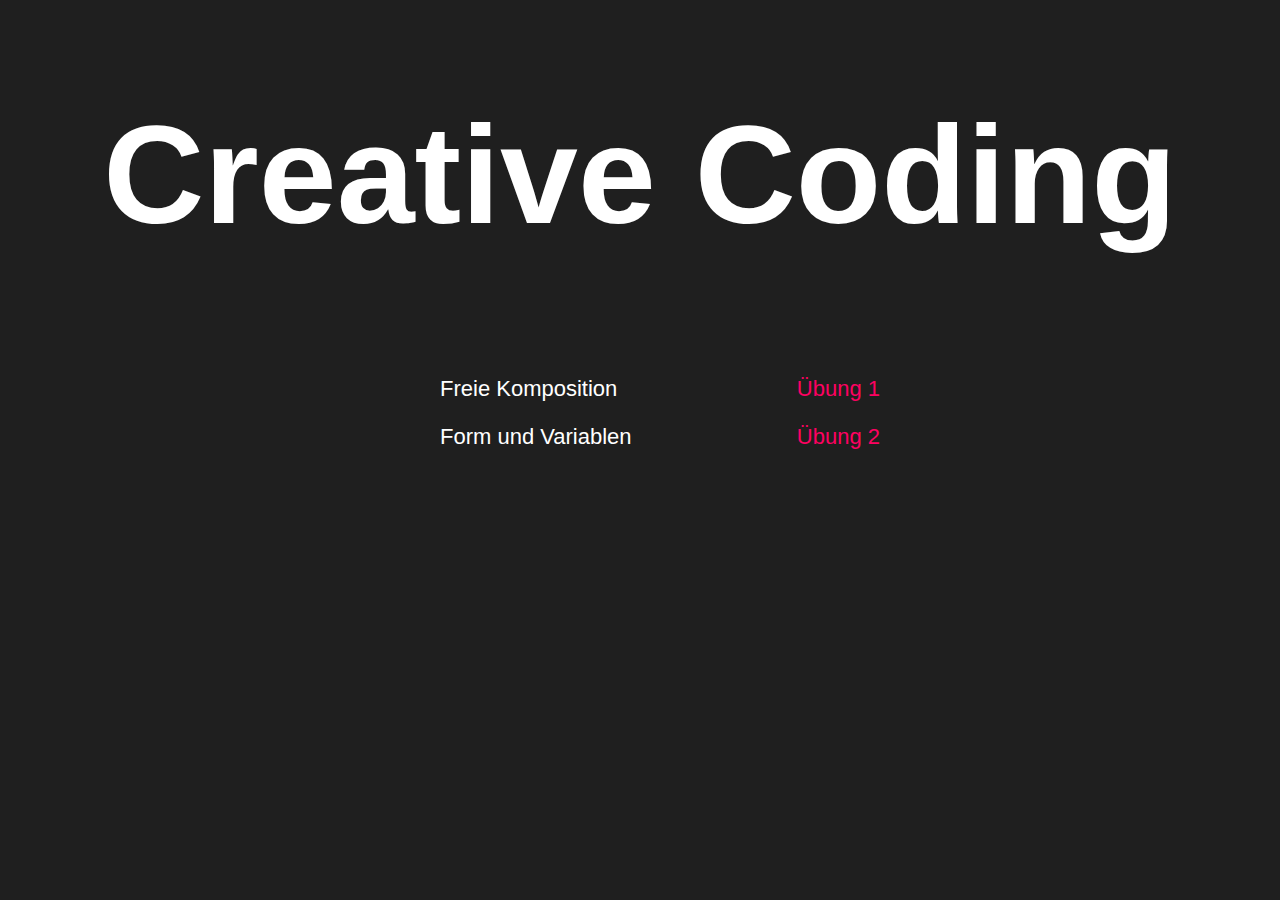
==== index.html @ 6681cb79 "v2" ====
<!DOCTYPE html>
<html lang="de">
  <head>
    <meta charset="utf-8">
    <title>Stefanos IAD2019</title>
    <link rel="stylesheet" href="style.css">
    <script src="script.js"></script>
  </head>
  <body>

  <div>
    <h1>Creative Coding</h1>
  </div>

<div id="wrapper">
	<ul id="toc">
		<li><span>Freie Komposition</span> <a href="uebung-1/index.html" target="_blank">Übung 1</a></li>
		<li><span>Form und Variablen</span> <a href="uebung-2/index.html" target="_blank">Übung 2</a></li>
		<!-- <li><span>Is this the real life?</span> <a href="Uebungen/Tag3/index.html" target="_blank">TAG 3</a></li>
    <li><span>Magic for Humans</span> <a href="Uebungen/Tag4/index.html" target="_blank">TAG 4</a></li>
    <li><span>Mama, ooh</span> <a href="Uebungen/Tag5/index.html" target="_blank">TAG 5</a></li>
    <li><span>Bohemian Rhapsody</span> <a href="Uebungen/Tag8/index.html" target="_blank">FINALE</a></li> -->
	</ul>
</div>


  </body>
</html>
---- style.css ----
body {
  font-family: Helvetica, sans-serif;
  font-size: 22px;
  color: white;
  background-color: #1f1f1f;
  text-align: center;
  margin: 0;
  padding: 0;
  }

}

a {
  line-height: 1.5em;
}

a:link, a:visited {
  color: #fe0161;
  text-decoration: none;
}

a:hover {
  color: #fe0161;
  text-decoration: line-through;
}

div {
  margin-left: auto;
  margin-top: auto;
}




#wrapper {
	text-align: left;
	margin: 5em auto;
	width: 480px;
}

h1 {
	font-size: 140px;
	margin-bottom: 20px;
	text-align: center;
}

#toc {
	list-style: none;
	margin-bottom: 20px;
}

#toc li {
	overflow: hidden;
	padding-bottom: 2px;
}

#toc a,
#toc span {
	display: inline-block;
	background: #1f1f1f;
	position: relative;
	bottom: -10px;
}

#toc a {
	float: right;
	padding: 0 0 3px 2px;
}

#toc span {
	float: left;
	padding: 0 2px 20px 0;
}
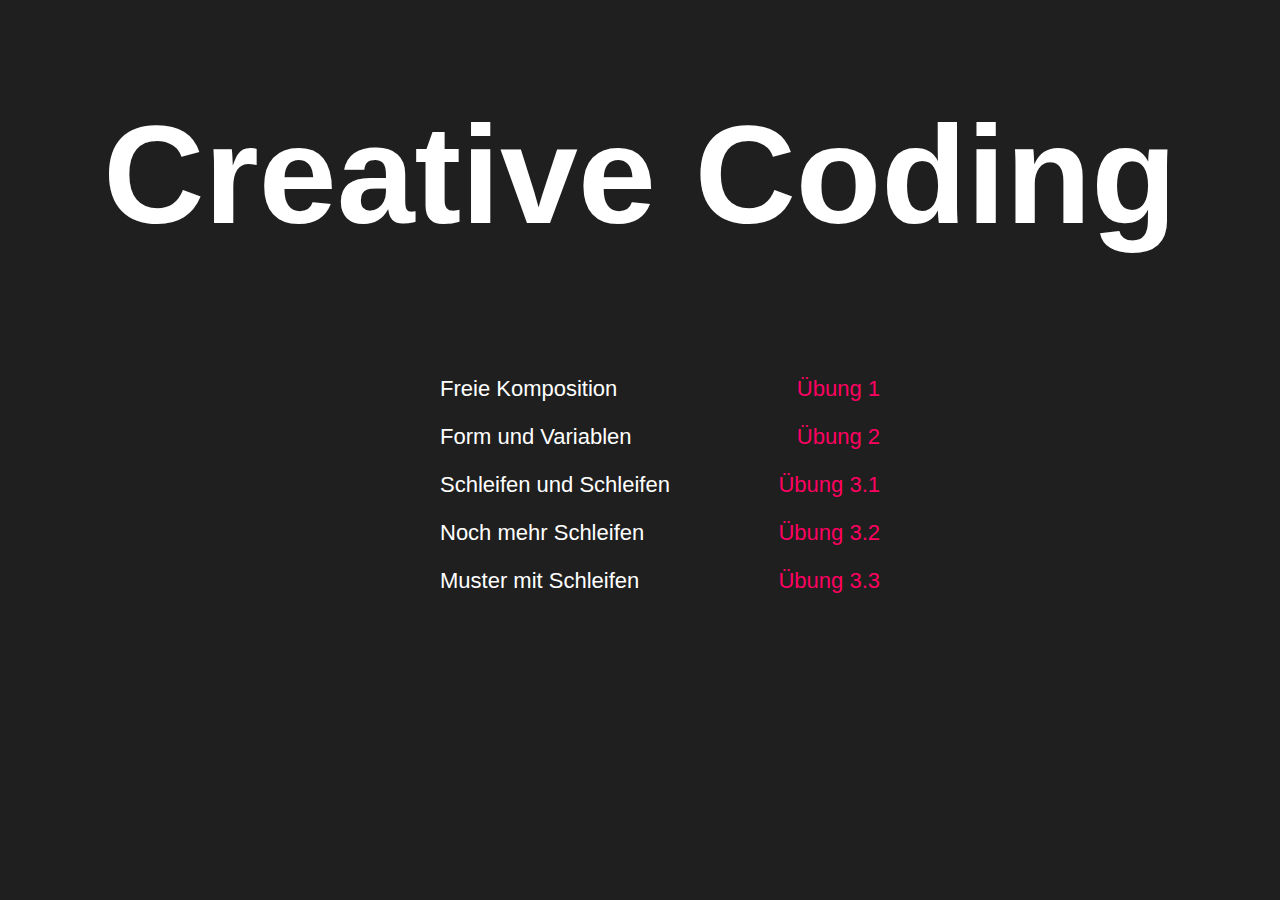
==== commit 3ac575e4: "uebungen 3x" ====
--- a/index.html
+++ b/index.html
@@ -16,8 +16,10 @@
 	<ul id="toc">
 		<li><span>Freie Komposition</span> <a href="uebung-1/index.html" target="_blank">Übung 1</a></li>
 		<li><span>Form und Variablen</span> <a href="uebung-2/index.html" target="_blank">Übung 2</a></li>
-		<!-- <li><span>Is this the real life?</span> <a href="Uebungen/Tag3/index.html" target="_blank">TAG 3</a></li>
-    <li><span>Magic for Humans</span> <a href="Uebungen/Tag4/index.html" target="_blank">TAG 4</a></li>
+		<li><span>Schleifen und Schleifen</span> <a href="uebung-31/index.html" target="_blank">Übung 3.1</a></li>
+    <li><span>Noch mehr Schleifen</span> <a href="uebung-32/index.html" target="_blank">Übung 3.2</a></li>
+    <li><span>Muster mit Schleifen</span> <a href="uebung-33/index.html" target="_blank">Übung 3.3</a></li>
+    <!-- <li><span>Magic for Humans</span> <a href="Uebungen/Tag4/index.html" target="_blank">TAG 4</a></li>
     <li><span>Mama, ooh</span> <a href="Uebungen/Tag5/index.html" target="_blank">TAG 5</a></li>
     <li><span>Bohemian Rhapsody</span> <a href="Uebungen/Tag8/index.html" target="_blank">FINALE</a></li> -->
 	</ul>
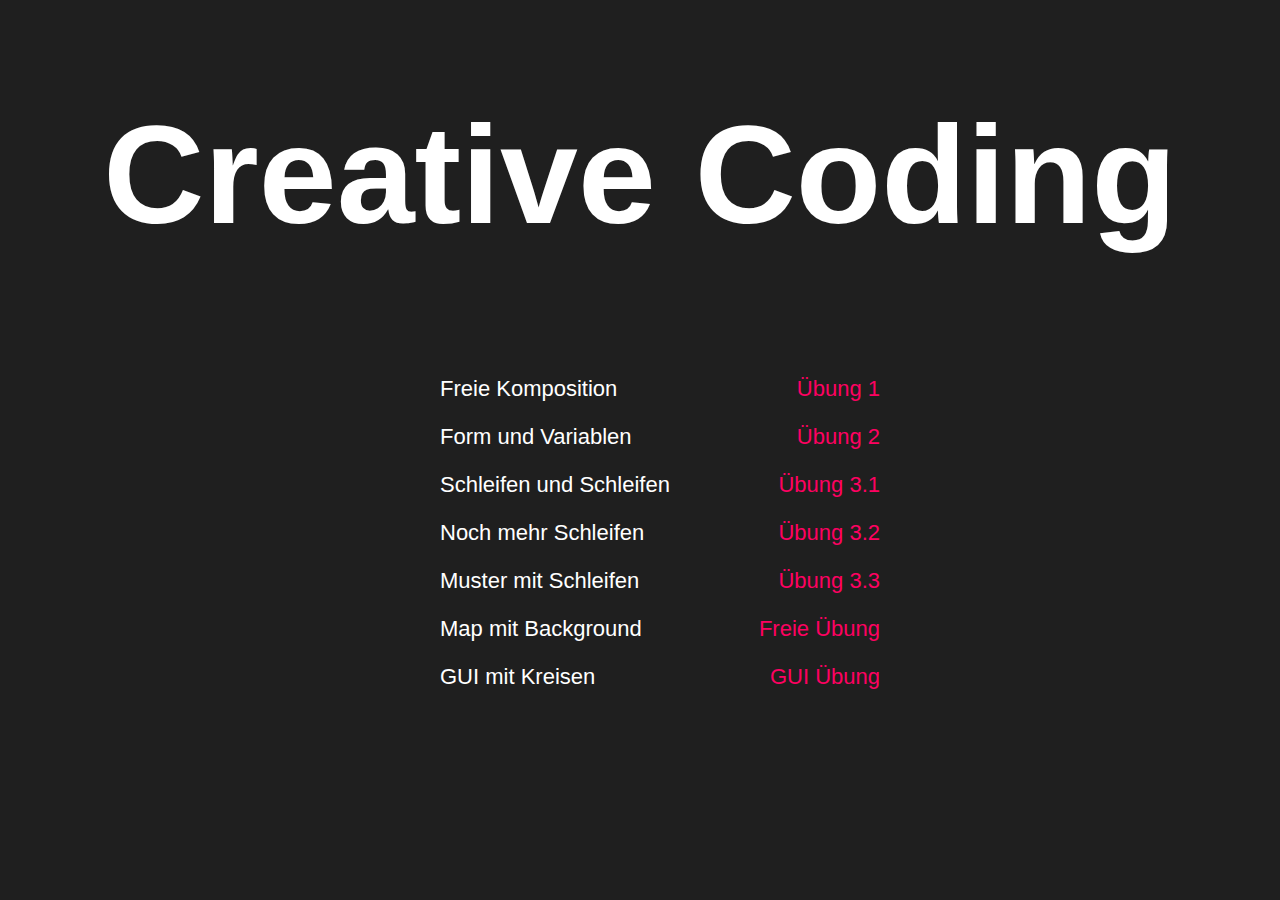
==== commit 8be18f1a: "update übungen 1-3" ====
--- a/index.html
+++ b/index.html
@@ -19,8 +19,9 @@
 		<li><span>Schleifen und Schleifen</span> <a href="uebung-31/index.html" target="_blank">Übung 3.1</a></li>
     <li><span>Noch mehr Schleifen</span> <a href="uebung-32/index.html" target="_blank">Übung 3.2</a></li>
     <li><span>Muster mit Schleifen</span> <a href="uebung-33/index.html" target="_blank">Übung 3.3</a></li>
-    <!-- <li><span>Magic for Humans</span> <a href="Uebungen/Tag4/index.html" target="_blank">TAG 4</a></li>
-    <li><span>Mama, ooh</span> <a href="Uebungen/Tag5/index.html" target="_blank">TAG 5</a></li>
+    <li><span>Map mit Background</span> <a href="uebung-3x/index.html" target="_blank">Freie Übung</a></li>
+    <li><span>GUI mit Kreisen</span> <a href="uebung-3y/index.html" target="_blank">GUI Übung</a></li>
+    <!-- <li><span>Mama, ooh</span> <a href="Uebungen/Tag5/index.html" target="_blank">TAG 5</a></li>
     <li><span>Bohemian Rhapsody</span> <a href="Uebungen/Tag8/index.html" target="_blank">FINALE</a></li> -->
 	</ul>
 </div>
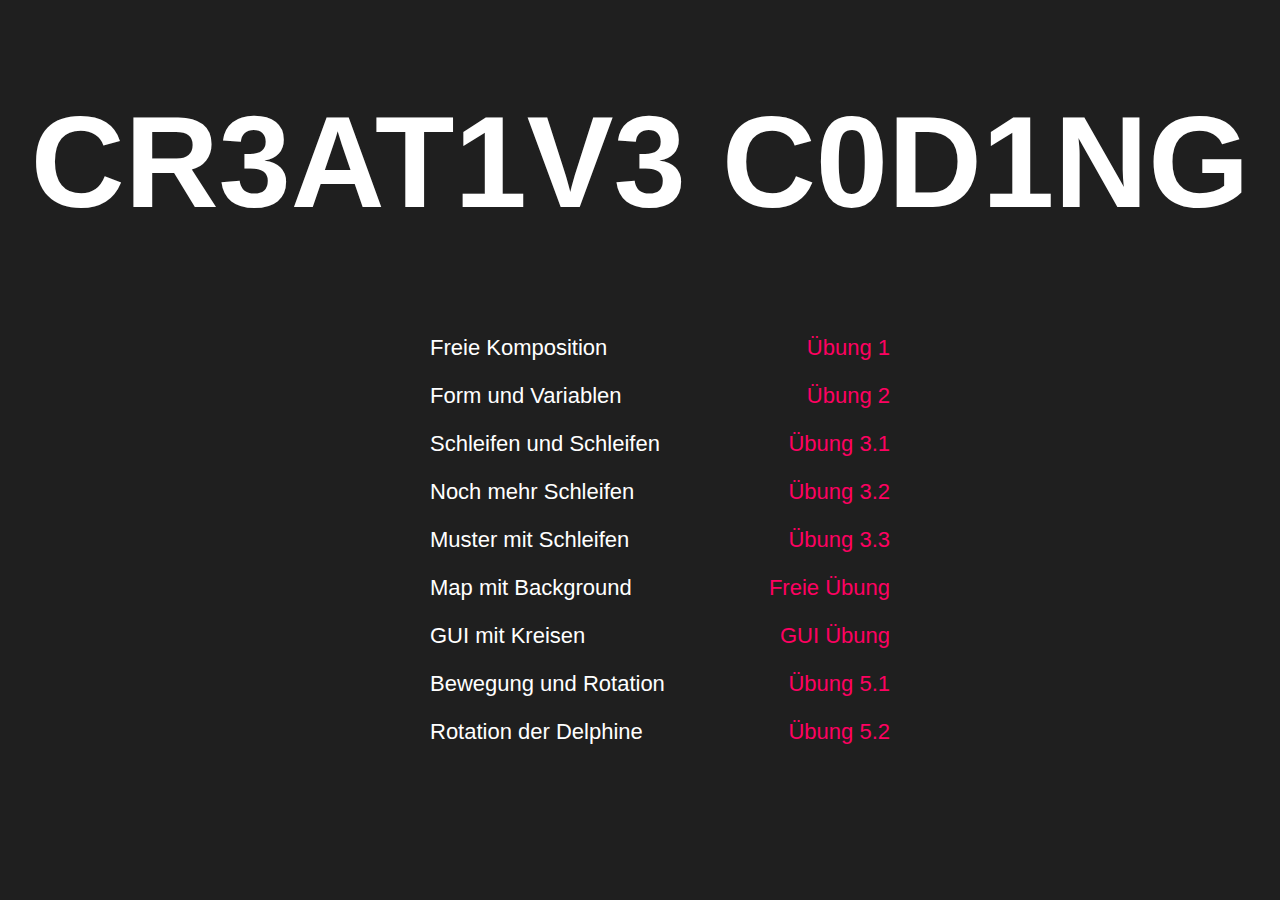
==== commit 79e3c087: "übungen fertigstellung" ====
--- a/index.html
+++ b/index.html
@@ -9,7 +9,7 @@
   <body>
 
   <div>
-    <h1>Creative Coding</h1>
+    <h1>CR3AT1V3 C0D1NG</h1>
   </div>
 
 <div id="wrapper">
@@ -21,6 +21,8 @@
     <li><span>Muster mit Schleifen</span> <a href="uebung-33/index.html" target="_blank">Übung 3.3</a></li>
     <li><span>Map mit Background</span> <a href="uebung-3x/index.html" target="_blank">Freie Übung</a></li>
     <li><span>GUI mit Kreisen</span> <a href="uebung-3y/index.html" target="_blank">GUI Übung</a></li>
+    <li><span>Bewegung und Rotation</span> <a href="uebung-51/index.html" target="_blank">Übung 5.1</a></li>
+    <li><span>Rotation der Delphine</span> <a href="uebung-52/index.html" target="_blank">Übung 5.2</a></li>
     <!-- <li><span>Mama, ooh</span> <a href="Uebungen/Tag5/index.html" target="_blank">TAG 5</a></li>
     <li><span>Bohemian Rhapsody</span> <a href="Uebungen/Tag8/index.html" target="_blank">FINALE</a></li> -->
 	</ul>
--- a/style.css
+++ b/style.css
@@ -34,12 +34,12 @@
 
 #wrapper {
 	text-align: left;
-	margin: 5em auto;
-	width: 480px;
+	margin: 4em auto;
+	width: 500px;
 }
 
 h1 {
-	font-size: 140px;
+	font-size: 130px;
 	margin-bottom: 20px;
 	text-align: center;
 }
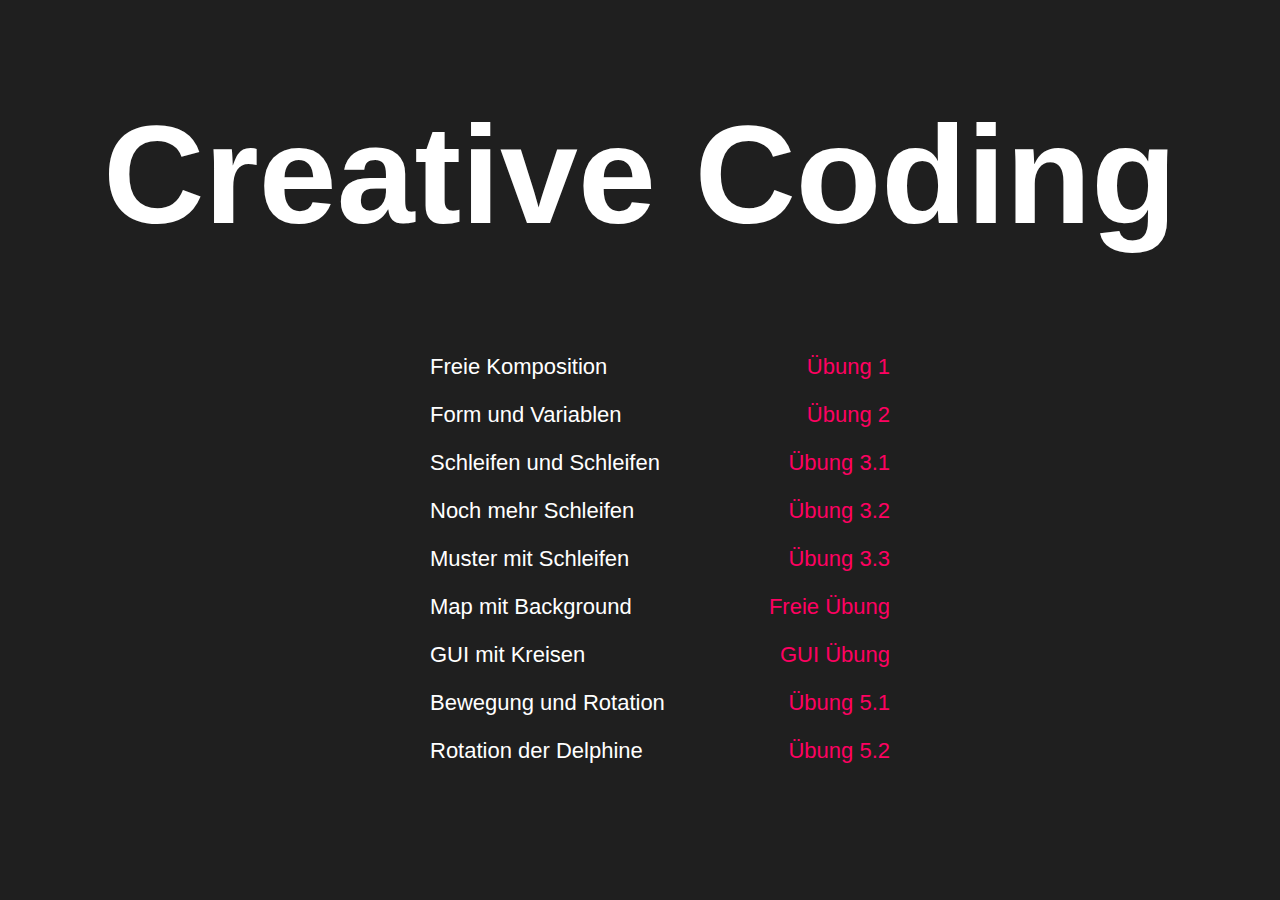
==== commit 5bbc92a0: "CC Titelanpassung" ====
--- a/index.html
+++ b/index.html
@@ -9,7 +9,7 @@
   <body>
 
   <div>
-    <h1>CR3AT1V3 C0D1NG</h1>
+    <h1>Creative Coding</h1>
   </div>
 
 <div id="wrapper">
--- a/style.css
+++ b/style.css
@@ -39,7 +39,7 @@
 }
 
 h1 {
-	font-size: 130px;
+	font-size: 140px;
 	margin-bottom: 20px;
 	text-align: center;
 }
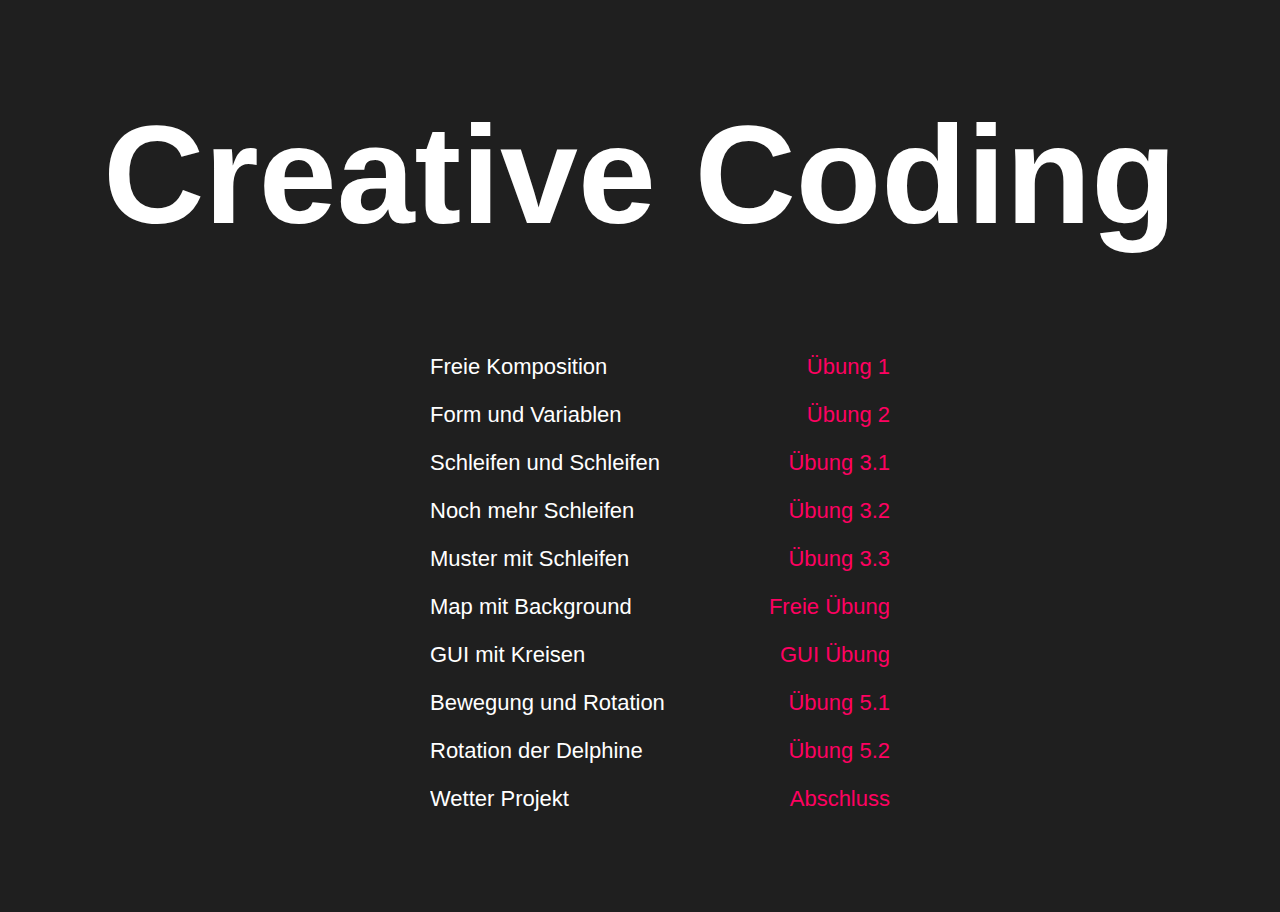
==== commit c2134d50: "uebungen und wetter" ====
--- a/index.html
+++ b/index.html
@@ -23,8 +23,7 @@
     <li><span>GUI mit Kreisen</span> <a href="uebung-3y/index.html" target="_blank">GUI Übung</a></li>
     <li><span>Bewegung und Rotation</span> <a href="uebung-51/index.html" target="_blank">Übung 5.1</a></li>
     <li><span>Rotation der Delphine</span> <a href="uebung-52/index.html" target="_blank">Übung 5.2</a></li>
-    <!-- <li><span>Mama, ooh</span> <a href="Uebungen/Tag5/index.html" target="_blank">TAG 5</a></li>
-    <li><span>Bohemian Rhapsody</span> <a href="Uebungen/Tag8/index.html" target="_blank">FINALE</a></li> -->
+    <li><span>Wetter Projekt</span> <a href="wetter-projekt/index.html" target="_blank">Abschluss</a></li>
 	</ul>
 </div>
 
